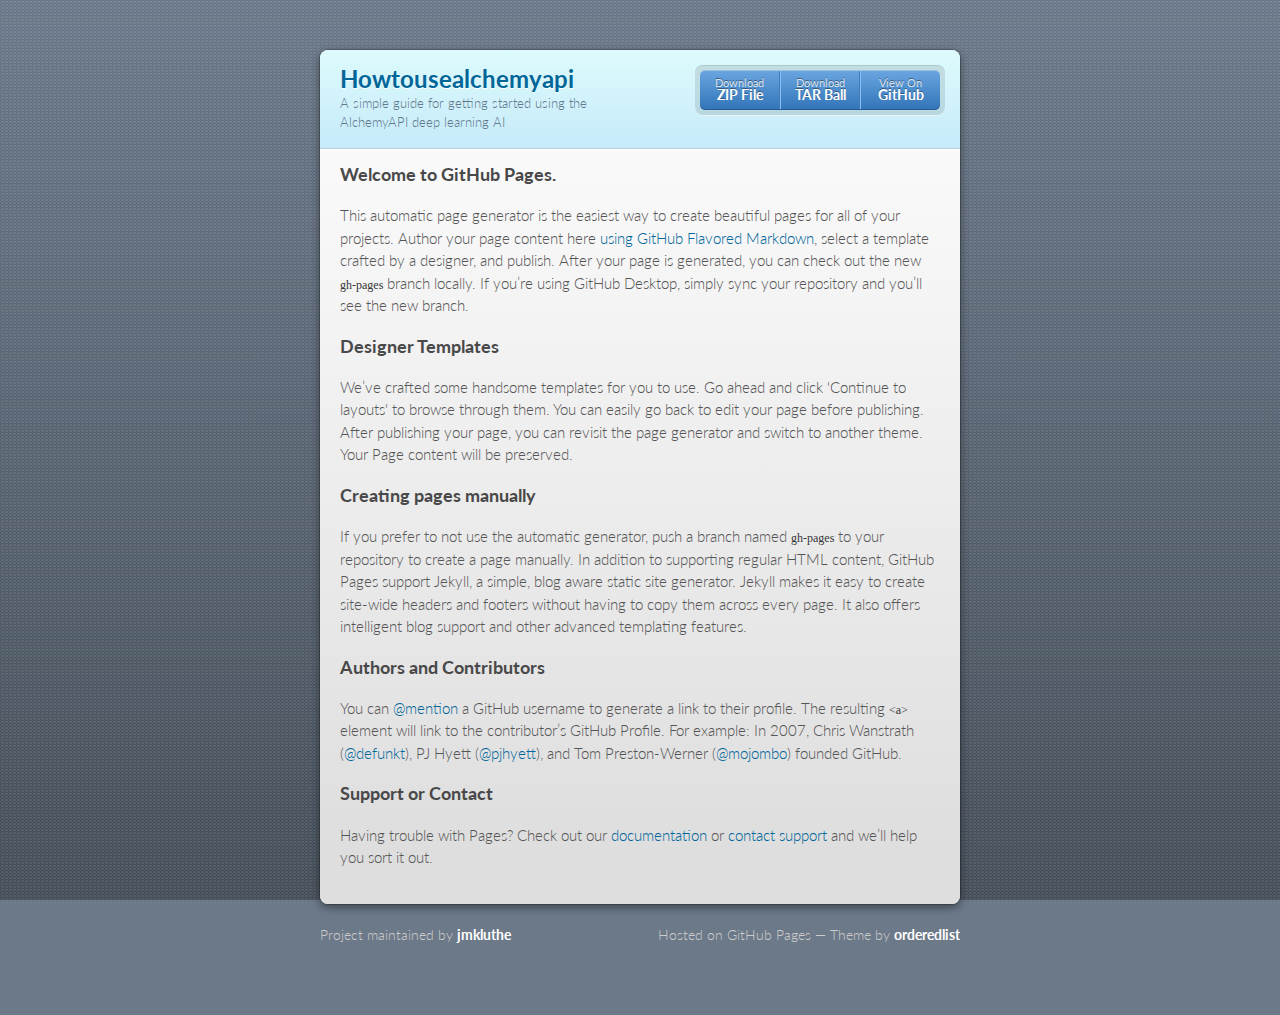
==== p2.html @ 032c6ba6 "Add second page" ====
<!doctype html>
<html>
  <head>
    <meta charset="utf-8">
    <meta http-equiv="X-UA-Compatible" content="chrome=1">
    <title>Howtousealchemyapi by jmkluthe</title>

    <link rel="stylesheet" href="stylesheets/styles.css">
    <link rel="stylesheet" href="stylesheets/github-dark.css">
    <script src="javascripts/scale.fix.js"></script>
    <meta name="viewport" content="width=device-width, initial-scale=1, user-scalable=no">

    <!--[if lt IE 9]>
    <script src="//html5shiv.googlecode.com/svn/trunk/html5.js"></script>
    <![endif]-->
  </head>
  <body>
    <div class="wrapper">
      <header>
        <h1>Howtousealchemyapi</h1>
        <p>A simple guide for getting started using the AlchemyAPI deep learning AI</p>
        <p class="view"><a href="https://github.com/jmkluthe/HowToUseAlchemyAPI">View the Project on GitHub <small>jmkluthe/HowToUseAlchemyAPI</small></a></p>
        <ul>
          <li><a href="https://github.com/jmkluthe/HowToUseAlchemyAPI/zipball/master">Download <strong>ZIP File</strong></a></li>
          <li><a href="https://github.com/jmkluthe/HowToUseAlchemyAPI/tarball/master">Download <strong>TAR Ball</strong></a></li>
          <li><a href="https://github.com/jmkluthe/HowToUseAlchemyAPI">View On <strong>GitHub</strong></a></li>
        </ul>
      </header>
      <section>
        <h3>
<a id="welcome-to-github-pages" class="anchor" href="#welcome-to-github-pages" aria-hidden="true"><span aria-hidden="true" class="octicon octicon-link"></span></a>Welcome to GitHub Pages.</h3>

<p>This automatic page generator is the easiest way to create beautiful pages for all of your projects. Author your page content here <a href="https://guides.github.com/features/mastering-markdown/">using GitHub Flavored Markdown</a>, select a template crafted by a designer, and publish. After your page is generated, you can check out the new <code>gh-pages</code> branch locally. If you’re using GitHub Desktop, simply sync your repository and you’ll see the new branch.</p>

<h3>
<a id="designer-templates" class="anchor" href="#designer-templates" aria-hidden="true"><span aria-hidden="true" class="octicon octicon-link"></span></a>Designer Templates</h3>

<p>We’ve crafted some handsome templates for you to use. Go ahead and click 'Continue to layouts' to browse through them. You can easily go back to edit your page before publishing. After publishing your page, you can revisit the page generator and switch to another theme. Your Page content will be preserved.</p>

<h3>
<a id="creating-pages-manually" class="anchor" href="#creating-pages-manually" aria-hidden="true"><span aria-hidden="true" class="octicon octicon-link"></span></a>Creating pages manually</h3>

<p>If you prefer to not use the automatic generator, push a branch named <code>gh-pages</code> to your repository to create a page manually. In addition to supporting regular HTML content, GitHub Pages support Jekyll, a simple, blog aware static site generator. Jekyll makes it easy to create site-wide headers and footers without having to copy them across every page. It also offers intelligent blog support and other advanced templating features.</p>

<h3>
<a id="authors-and-contributors" class="anchor" href="#authors-and-contributors" aria-hidden="true"><span aria-hidden="true" class="octicon octicon-link"></span></a>Authors and Contributors</h3>

<p>You can <a href="https://help.github.com/articles/basic-writing-and-formatting-syntax/#mentioning-users-and-teams" class="user-mention">@mention</a> a GitHub username to generate a link to their profile. The resulting <code>&lt;a&gt;</code> element will link to the contributor’s GitHub Profile. For example: In 2007, Chris Wanstrath (<a href="https://github.com/defunkt" class="user-mention">@defunkt</a>), PJ Hyett (<a href="https://github.com/pjhyett" class="user-mention">@pjhyett</a>), and Tom Preston-Werner (<a href="https://github.com/mojombo" class="user-mention">@mojombo</a>) founded GitHub.</p>

<h3>
<a id="support-or-contact" class="anchor" href="#support-or-contact" aria-hidden="true"><span aria-hidden="true" class="octicon octicon-link"></span></a>Support or Contact</h3>

<p>Having trouble with Pages? Check out our <a href="https://help.github.com/pages">documentation</a> or <a href="https://github.com/contact">contact support</a> and we’ll help you sort it out.</p>
      </section>
    </div>
    <footer>
      <p>Project maintained by <a href="https://github.com/jmkluthe">jmkluthe</a></p>
      <p>Hosted on GitHub Pages &mdash; Theme by <a href="https://github.com/orderedlist">orderedlist</a></p>
    </footer>
    <!--[if !IE]><script>fixScale(document);</script><![endif]-->
    
  </body>
</html>
---- stylesheets/styles.css ----
@import url(https://fonts.googleapis.com/css?family=Lato:300italic,700italic,300,700);
html {
  background: #6C7989;
  background: #6c7989 -webkit-gradient(linear, 50% 0%, 50% 100%, color-stop(0%, #6c7989), color-stop(100%, #434b55)) fixed;
  background: #6c7989 -webkit-linear-gradient(#6c7989, #434b55) fixed;
  background: #6c7989 -moz-linear-gradient(#6c7989, #434b55) fixed;
  background: #6c7989 -o-linear-gradient(#6c7989, #434b55) fixed;
  background: #6c7989 -ms-linear-gradient(#6c7989, #434b55) fixed;
  background: #6c7989 linear-gradient(#6c7989, #434b55) fixed;
}

body {
  padding: 50px 0;
  margin: 0;
  font: 14px/1.5 Lato, "Helvetica Neue", Helvetica, Arial, sans-serif;
  color: #555;
  font-weight: 300;
  background: url('[data-uri]') fixed;
}

.wrapper {
  width: 640px;
  margin: 0 auto;
  background: #DEDEDE;
  -webkit-border-radius: 8px;
  -moz-border-radius: 8px;
  -ms-border-radius: 8px;
  -o-border-radius: 8px;
  border-radius: 8px;
  -webkit-box-shadow: rgba(0, 0, 0, 0.2) 0 0 0 1px, rgba(0, 0, 0, 0.45) 0 3px 10px;
  -moz-box-shadow: rgba(0, 0, 0, 0.2) 0 0 0 1px, rgba(0, 0, 0, 0.45) 0 3px 10px;
  box-shadow: rgba(0, 0, 0, 0.2) 0 0 0 1px, rgba(0, 0, 0, 0.45) 0 3px 10px;
}

header, section, footer {
  display: block;
}

a {
  color: #069;
  text-decoration: none;
}

p {
  margin: 0 0 20px;
  padding: 0;
}

strong {
  color: #222;
  font-weight: 700;
}

header {
  -webkit-border-radius: 8px 8px 0 0;
  -moz-border-radius: 8px 8px 0 0;
  -ms-border-radius: 8px 8px 0 0;
  -o-border-radius: 8px 8px 0 0;
  border-radius: 8px 8px 0 0;
  background: #C6EAFA;
  background: -webkit-gradient(linear, 50% 0%, 50% 100%, color-stop(0%, #ddfbfc), color-stop(100%, #c6eafa));
  background: -webkit-linear-gradient(#ddfbfc, #c6eafa);
  background: -moz-linear-gradient(#ddfbfc, #c6eafa);
  background: -o-linear-gradient(#ddfbfc, #c6eafa);
  background: -ms-linear-gradient(#ddfbfc, #c6eafa);
  background: linear-gradient(#ddfbfc, #c6eafa);
  position: relative;
  padding: 15px 20px;
  border-bottom: 1px solid #B2D2E1;
}
header h1 {
  margin: 0;
  padding: 0;
  font-size: 24px;
  line-height: 1.2;
  color: #069;
  text-shadow: rgba(255, 255, 255, 0.9) 0 1px 0;
}
header.without-description h1 {
  margin: 10px 0;
}
header p {
  margin: 0;
  color: #61778B;
  width: 300px;
  font-size: 13px;
}
header p.view {
  display: none;
  font-weight: 700;
  text-shadow: rgba(255, 255, 255, 0.9) 0 1px 0;
  -webkit-font-smoothing: antialiased;
}
header p.view a {
  color: #06c;
}
header p.view small {
  font-weight: 400;
}
header ul {
  margin: 0;
  padding: 0;
  list-style: none;
  position: absolute;
  z-index: 1;
  right: 20px;
  top: 20px;
  height: 38px;
  padding: 1px 0;
  background: #5198DF;
  background: -webkit-gradient(linear, 50% 0%, 50% 100%, color-stop(0%, #77b9fb), color-stop(100%, #3782cd));
  background: -webkit-linear-gradient(#77b9fb, #3782cd);
  background: -moz-linear-gradient(#77b9fb, #3782cd);
  background: -o-linear-gradient(#77b9fb, #3782cd);
  background: -ms-linear-gradient(#77b9fb, #3782cd);
  background: linear-gradient(#77b9fb, #3782cd);
  border-radius: 5px;
  -webkit-box-shadow: inset rgba(255, 255, 255, 0.45) 0 1px 0, inset rgba(0, 0, 0, 0.2) 0 -1px 0;
  -moz-box-shadow: inset rgba(255, 255, 255, 0.45) 0 1px 0, inset rgba(0, 0, 0, 0.2) 0 -1px 0;
  box-shadow: inset rgba(255, 255, 255, 0.45) 0 1px 0, inset rgba(0, 0, 0, 0.2) 0 -1px 0;
  width: auto;
}
header ul:before {
  content: '';
  position: absolute;
  z-index: -1;
  left: -5px;
  top: -4px;
  right: -5px;
  bottom: -6px;
  background: rgba(0, 0, 0, 0.1);
  -webkit-border-radius: 8px;
  -moz-border-radius: 8px;
  -ms-border-radius: 8px;
  -o-border-radius: 8px;
  border-radius: 8px;
  -webkit-box-shadow: rgba(0, 0, 0, 0.2) 0 -1px 0, inset rgba(255, 255, 255, 0.7) 0 -1px 0;
  -moz-box-shadow: rgba(0, 0, 0, 0.2) 0 -1px 0, inset rgba(255, 255, 255, 0.7) 0 -1px 0;
  box-shadow: rgba(0, 0, 0, 0.2) 0 -1px 0, inset rgba(255, 255, 255, 0.7) 0 -1px 0;
}
header ul li {
  width: 79px;
  float: left;
  border-right: 1px solid #3A7CBE;
  height: 38px;
}
header ul li.single {
  border: none;
}
header ul li + li {
  width: 78px;
  border-left: 1px solid #8BBEF3;
}
header ul li + li + li {
  border-right: none;
  width: 79px;
}
header ul a {
  line-height: 1;
  font-size: 11px;
  color: #fff;
  color: rgba(255, 255, 255, 0.8);
  display: block;
  text-align: center;
  font-weight: 400;
  padding-top: 6px;
  height: 40px;
  text-shadow: rgba(0, 0, 0, 0.4) 0 -1px 0;
}
header ul a strong {
  font-size: 14px;
  display: block;
  color: #fff;
  -webkit-font-smoothing: antialiased;
}

section {
  padding: 15px 20px;
  font-size: 15px;
  border-top: 1px solid #fff;
  background: -webkit-gradient(linear, 50% 0%, 50% 700, color-stop(0%, #fafafa), color-stop(100%, #dedede));
  background: -webkit-linear-gradient(#fafafa, #dedede 700px);
  background: -moz-linear-gradient(#fafafa, #dedede 700px);
  background: -o-linear-gradient(#fafafa, #dedede 700px);
  background: -ms-linear-gradient(#fafafa, #dedede 700px);
  background: linear-gradient(#fafafa, #dedede 700px);
  -webkit-border-radius: 0 0 8px 8px;
  -moz-border-radius: 0 0 8px 8px;
  -ms-border-radius: 0 0 8px 8px;
  -o-border-radius: 0 0 8px 8px;
  border-radius: 0 0 8px 8px;
  position: relative;
}

h1, h2, h3, h4, h5, h6 {
  color: #222;
  padding: 0;
  margin: 0 0 20px;
  line-height: 1.2;
}

p, ul, ol, table, pre, dl {
  margin: 0 0 20px;
}

h1, h2, h3 {
  line-height: 1.1;
}

h1 {
  font-size: 28px;
}

h2 {
  color: #393939;
}

h3, h4, h5, h6 {
  color: #494949;
}

blockquote {
  margin: 0 -20px 20px;
  padding: 15px 20px 1px 40px;
  font-style: italic;
  background: #ccc;
  background: rgba(0, 0, 0, 0.06);
  color: #222;
}

img {
  max-width: 100%;
}

code, pre {
  font-family: Monaco, Bitstream Vera Sans Mono, Lucida Console, Terminal;
  color: #333;
  font-size: 12px;
  overflow-x: auto;
}

pre {
  padding: 20px;
  background: #3A3C42;
  color: #f8f8f2;
  margin: 0 -20px 20px;
}
pre code {
  color: #f8f8f2;
}
li pre {
  margin-left: -60px;
  padding-left: 60px;
}

table {
  width: 100%;
  border-collapse: collapse;
}

th, td {
  text-align: left;
  padding: 5px 10px;
  border-bottom: 1px solid #aaa;
}

dt {
  color: #222;
  font-weight: 700;
}

th {
  color: #222;
}

small {
  font-size: 11px;
}

hr {
  border: 0;
  background: #aaa;
  height: 1px;
  margin: 0 0 20px;
}

footer {
  width: 640px;
  margin: 0 auto;
  padding: 20px 0 0;
  color: #ccc;
  overflow: hidden;
}
footer a {
  color: #fff;
  font-weight: bold;
}
footer p {
  float: left;
}
footer p + p {
  float: right;
}

@media print, screen and (max-width: 740px) {
  body {
    padding: 0;
  }

  .wrapper {
    -webkit-border-radius: 0;
    -moz-border-radius: 0;
    -ms-border-radius: 0;
    -o-border-radius: 0;
    border-radius: 0;
    -webkit-box-shadow: none;
    -moz-box-shadow: none;
    box-shadow: none;
    width: 100%;
  }

  footer {
    -webkit-border-radius: 0;
    -moz-border-radius: 0;
    -ms-border-radius: 0;
    -o-border-radius: 0;
    border-radius: 0;
    padding: 20px;
    width: auto;
  }
  footer p {
    float: none;
    margin: 0;
  }
  footer p + p {
    float: none;
  }
}
@media print, screen and (max-width:580px) {
  header ul {
    display: none;
  }

  header p.view {
    display: block;
  }

  header p {
    width: 100%;
  }
}
@media print {
  header p.view a small:before {
    content: 'at https://github.com/';
  }
}
---- stylesheets/github-dark.css ----
/*
The MIT License (MIT)

Copyright (c) 2015 GitHub, Inc.

Permission is hereby granted, free of charge, to any person obtaining a copy
of this software and associated documentation files (the "Software"), to deal
in the Software without restriction, including without limitation the rights
to use, copy, modify, merge, publish, distribute, sublicense, and/or sell
copies of the Software, and to permit persons to whom the Software is
furnished to do so, subject to the following conditions:

The above copyright notice and this permission notice shall be included in all
copies or substantial portions of the Software.

THE SOFTWARE IS PROVIDED "AS IS", WITHOUT WARRANTY OF ANY KIND, EXPRESS OR
IMPLIED, INCLUDING BUT NOT LIMITED TO THE WARRANTIES OF MERCHANTABILITY,
FITNESS FOR A PARTICULAR PURPOSE AND NONINFRINGEMENT. IN NO EVENT SHALL THE
AUTHORS OR COPYRIGHT HOLDERS BE LIABLE FOR ANY CLAIM, DAMAGES OR OTHER
LIABILITY, WHETHER IN AN ACTION OF CONTRACT, TORT OR OTHERWISE, ARISING FROM,
OUT OF OR IN CONNECTION WITH THE SOFTWARE OR THE USE OR OTHER DEALINGS IN THE
SOFTWARE.

*/

.pl-c /* comment */ {
  color: #969896;
}

.pl-c1      /* constant, markup.raw, meta.diff.header, meta.module-reference, meta.property-name, support, support.constant, support.variable, variable.other.constant */,
.pl-s .pl-v /* string variable */ {
  color: #0099cd;
}

.pl-e  /* entity */,
.pl-en /* entity.name */ {
  color: #9774cb;
}

.pl-s .pl-s1 /* string source */,
.pl-smi      /* storage.modifier.import, storage.modifier.package, storage.type.java, variable.other, variable.parameter.function */ {
  color: #ddd;
}

.pl-ent /* entity.name.tag */ {
  color: #7bcc72;
}

.pl-k /* keyword, storage, storage.type */ {
  color: #cc2372;
}

.pl-pds              /* punctuation.definition.string, string.regexp.character-class */,
.pl-s                /* string */,
.pl-s .pl-pse .pl-s1 /* string punctuation.section.embedded source */,
.pl-sr               /* string.regexp */,
.pl-sr .pl-cce       /* string.regexp constant.character.escape */,
.pl-sr .pl-sra       /* string.regexp string.regexp.arbitrary-repitition */,
.pl-sr .pl-sre       /* string.regexp source.ruby.embedded */ {
  color: #3c66e2;
}

.pl-v /* variable */ {
  color: #fb8764;
}

.pl-id /* invalid.deprecated */ {
  color: #e63525;
}

.pl-ii /* invalid.illegal */ {
  background-color: #e63525;
  color: #f8f8f8;
}

.pl-sr .pl-cce /* string.regexp constant.character.escape */ {
  color: #7bcc72;
  font-weight: bold;
}

.pl-ml /* markup.list */ {
  color: #c26b2b;
}

.pl-mh        /* markup.heading */,
.pl-mh .pl-en /* markup.heading entity.name */,
.pl-ms        /* meta.separator */ {
  color: #264ec5;
  font-weight: bold;
}

.pl-mq /* markup.quote */ {
  color: #00acac;
}

.pl-mi /* markup.italic */ {
  color: #ddd;
  font-style: italic;
}

.pl-mb /* markup.bold */ {
  color: #ddd;
  font-weight: bold;
}

.pl-md /* markup.deleted, meta.diff.header.from-file */ {
  background-color: #ffecec;
  color: #bd2c00;
}

.pl-mi1 /* markup.inserted, meta.diff.header.to-file */ {
  background-color: #eaffea;
  color: #55a532;
}

.pl-mdr /* meta.diff.range */ {
  color: #9774cb;
  font-weight: bold;
}

.pl-mo /* meta.output */ {
  color: #264ec5;
}
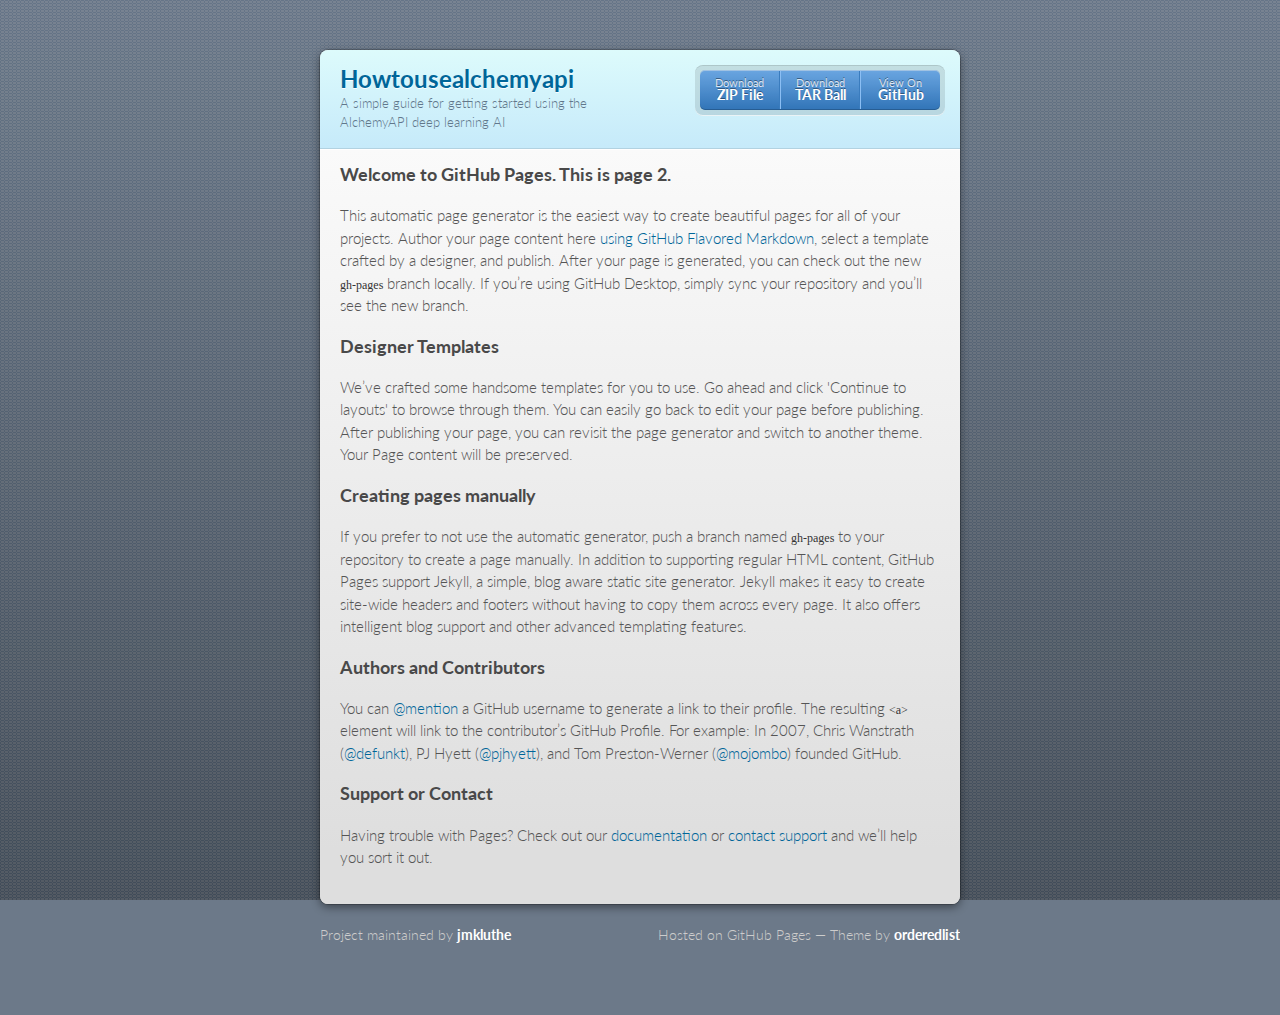
==== commit 03dbaf58: "add content" ====
--- a/p2.html
+++ b/p2.html
@@ -28,7 +28,7 @@
       </header>
       <section>
         <h3>
-<a id="welcome-to-github-pages" class="anchor" href="#welcome-to-github-pages" aria-hidden="true"><span aria-hidden="true" class="octicon octicon-link"></span></a>Welcome to GitHub Pages.</h3>
+<a id="welcome-to-github-pages" class="anchor" href="#welcome-to-github-pages" aria-hidden="true"><span aria-hidden="true" class="octicon octicon-link"></span></a>Welcome to GitHub Pages. This is page 2.</h3>
 
 <p>This automatic page generator is the easiest way to create beautiful pages for all of your projects. Author your page content here <a href="https://guides.github.com/features/mastering-markdown/">using GitHub Flavored Markdown</a>, select a template crafted by a designer, and publish. After your page is generated, you can check out the new <code>gh-pages</code> branch locally. If you’re using GitHub Desktop, simply sync your repository and you’ll see the new branch.</p>
 
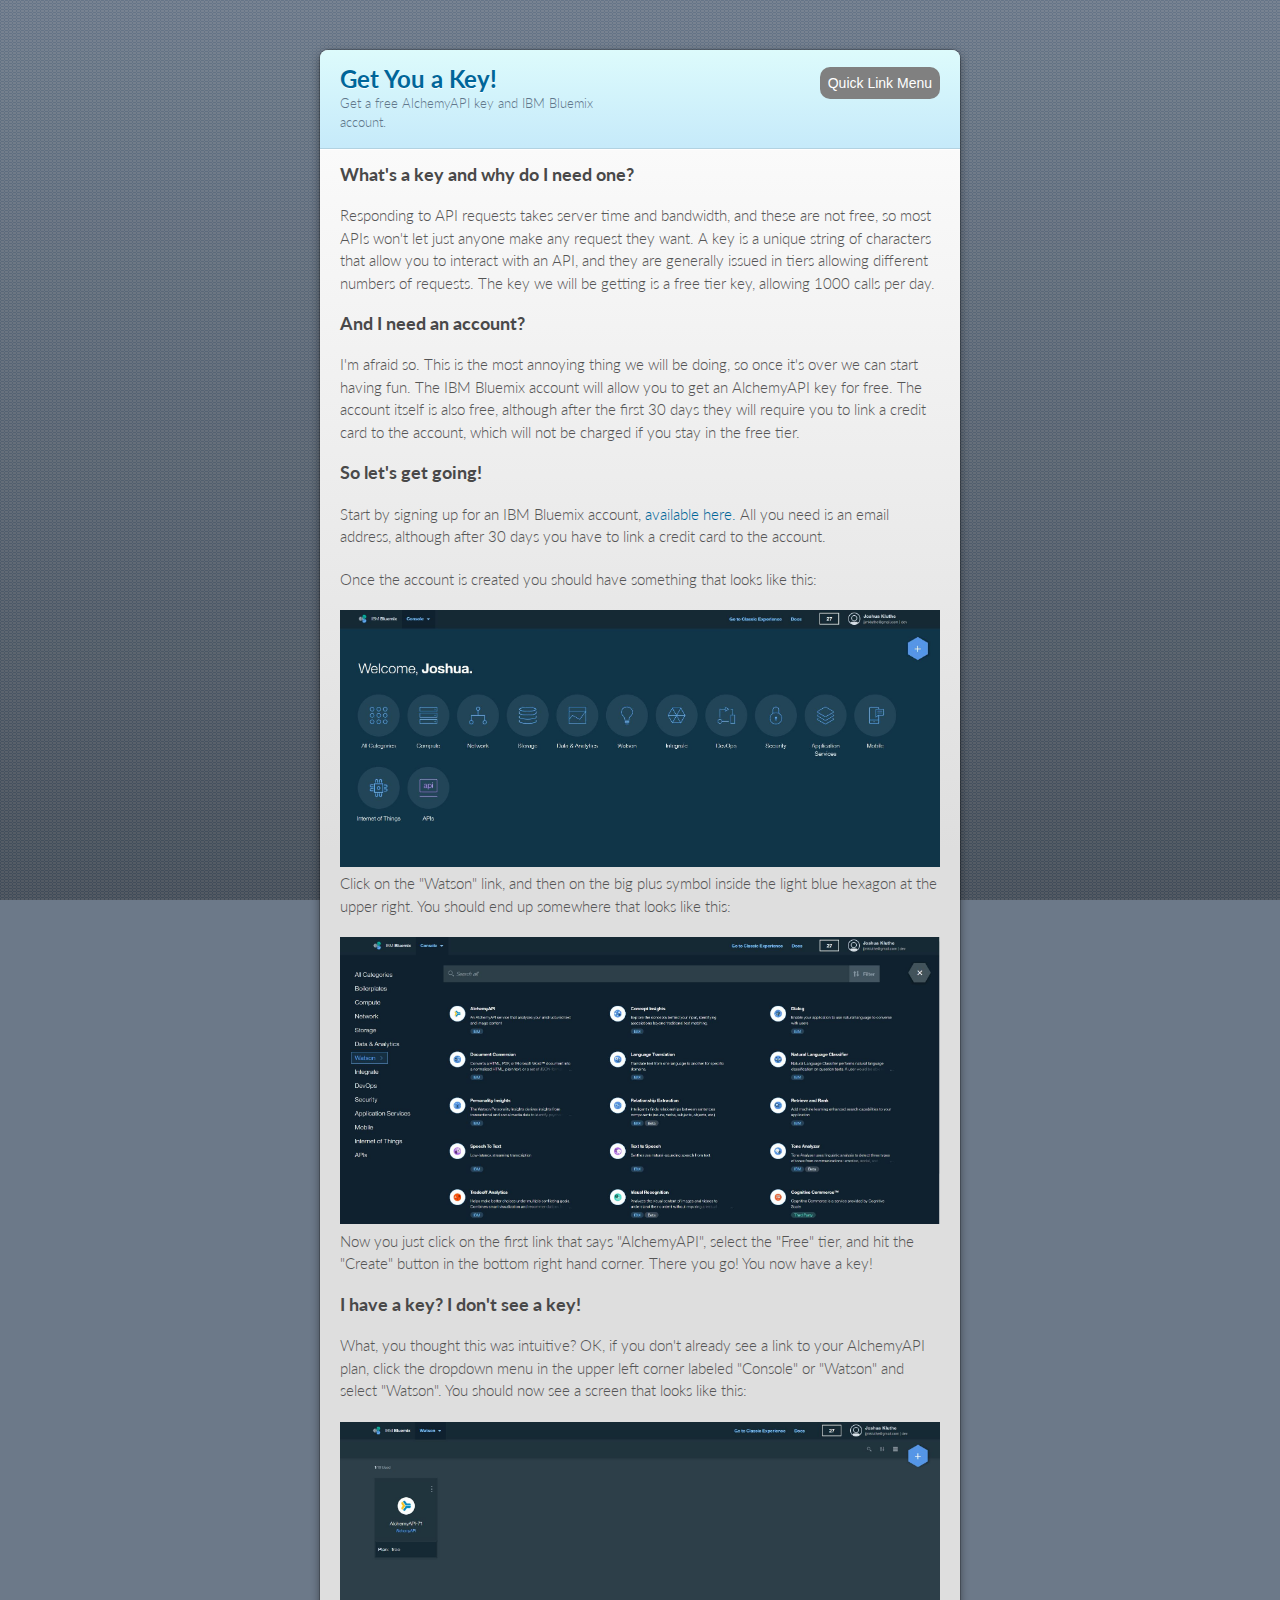
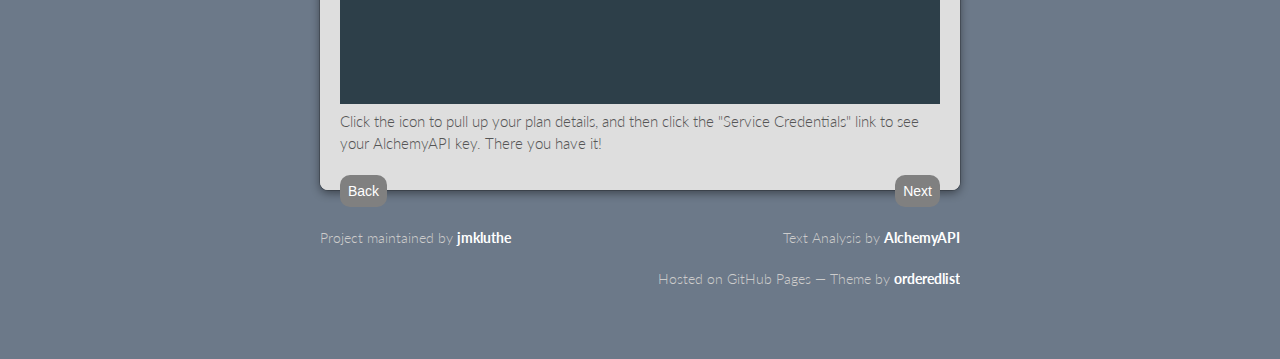
==== commit 5931123e: "Added all" ====
--- a/p2.html
+++ b/p2.html
@@ -17,44 +17,61 @@
   <body>
     <div class="wrapper">
       <header>
-        <h1>Howtousealchemyapi</h1>
-        <p>A simple guide for getting started using the AlchemyAPI deep learning AI</p>
-        <p class="view"><a href="https://github.com/jmkluthe/HowToUseAlchemyAPI">View the Project on GitHub <small>jmkluthe/HowToUseAlchemyAPI</small></a></p>
-        <ul>
-          <li><a href="https://github.com/jmkluthe/HowToUseAlchemyAPI/zipball/master">Download <strong>ZIP File</strong></a></li>
-          <li><a href="https://github.com/jmkluthe/HowToUseAlchemyAPI/tarball/master">Download <strong>TAR Ball</strong></a></li>
-          <li><a href="https://github.com/jmkluthe/HowToUseAlchemyAPI">View On <strong>GitHub</strong></a></li>
-        </ul>
+        <h1>
+			Get You a Key!
+			<!-- dropdown menu taken from example from W3Schools http://www.w3schools.com/howto/howto_css_dropdown.asp -->
+			<span class="dropdown" style="float:right;">
+				<button class="dropbtn">Quick Link Menu</button>
+				<div class="dropdown-content">
+					<a href="index.html">Welcome</a>
+					<a href="p2.html">Get a Key</a>
+					<a href="p3.html">Some Notes on the API</a>
+					<a href="p4.html">Make a Simple Call</a>
+					<a href="p5.html">Examining Parts of the Call</a>
+					<a href="p6.html">Make a Targeted Call</a>
+					<a href="p7.html">Unleash the Full Power</a>
+					<a href="p8.html">Where to Next?</a>
+				</div>
+			</span>
+		</h1>
+		
+        <p>Get a free AlchemyAPI key and IBM Bluemix account.</p>
       </header>
       <section>
-        <h3>
-<a id="welcome-to-github-pages" class="anchor" href="#welcome-to-github-pages" aria-hidden="true"><span aria-hidden="true" class="octicon octicon-link"></span></a>Welcome to GitHub Pages. This is page 2.</h3>
 
-<p>This automatic page generator is the easiest way to create beautiful pages for all of your projects. Author your page content here <a href="https://guides.github.com/features/mastering-markdown/">using GitHub Flavored Markdown</a>, select a template crafted by a designer, and publish. After your page is generated, you can check out the new <code>gh-pages</code> branch locally. If you’re using GitHub Desktop, simply sync your repository and you’ll see the new branch.</p>
+		<h3>What's a key and why do I need one?</h3>
 
-<h3>
-<a id="designer-templates" class="anchor" href="#designer-templates" aria-hidden="true"><span aria-hidden="true" class="octicon octicon-link"></span></a>Designer Templates</h3>
+		<p>Responding to API requests takes server time and bandwidth, and these are not free, so most APIs won't let just anyone make any request they want. A key is a unique string of characters that allow you to interact with an API, and they are generally issued in tiers allowing different numbers of requests. The key we will be getting is a free tier key, allowing 1000 calls per day.</p>
+		
+		<h3>And I need an account?</h3>
 
-<p>We’ve crafted some handsome templates for you to use. Go ahead and click 'Continue to layouts' to browse through them. You can easily go back to edit your page before publishing. After publishing your page, you can revisit the page generator and switch to another theme. Your Page content will be preserved.</p>
+		<p>I'm afraid so. This is the most annoying thing we will be doing, so once it's over we can start having fun. The IBM Bluemix account will allow you to get an AlchemyAPI key for free. The account itself is also free, although after the first 30 days they will require you to link a credit card to the account, which will not be charged if you stay in the free tier.</p>
 
-<h3>
-<a id="creating-pages-manually" class="anchor" href="#creating-pages-manually" aria-hidden="true"><span aria-hidden="true" class="octicon octicon-link"></span></a>Creating pages manually</h3>
+		<h3>So let's get going!</h3>
 
-<p>If you prefer to not use the automatic generator, push a branch named <code>gh-pages</code> to your repository to create a page manually. In addition to supporting regular HTML content, GitHub Pages support Jekyll, a simple, blog aware static site generator. Jekyll makes it easy to create site-wide headers and footers without having to copy them across every page. It also offers intelligent blog support and other advanced templating features.</p>
+		<p>Start by signing up for an IBM Bluemix account, <a href="https://console.ng.bluemix.net/registration/">available here.</a> All you need is an email address, although after 30 days you have to link a credit card to the account.</p>
+		
+		<p>Once the account is created you should have something that looks like this:</p>
+		<img src="images/BluemixSplash.JPG">
+		<p>Click on the "Watson" link, and then on the big plus symbol inside the light blue hexagon at the upper right. You should end up somewhere that looks like this:</p>
+		<img src="images/Choose.JPG">
+		<p>Now you just click on the first link that says "AlchemyAPI", select the "Free" tier, and hit the "Create" button in the bottom right hand corner. There you go! You now have a key!</p>
+		
+		<h3>I have a key? I don't see a key!</h3>
 
-<h3>
-<a id="authors-and-contributors" class="anchor" href="#authors-and-contributors" aria-hidden="true"><span aria-hidden="true" class="octicon octicon-link"></span></a>Authors and Contributors</h3>
-
-<p>You can <a href="https://help.github.com/articles/basic-writing-and-formatting-syntax/#mentioning-users-and-teams" class="user-mention">@mention</a> a GitHub username to generate a link to their profile. The resulting <code>&lt;a&gt;</code> element will link to the contributor’s GitHub Profile. For example: In 2007, Chris Wanstrath (<a href="https://github.com/defunkt" class="user-mention">@defunkt</a>), PJ Hyett (<a href="https://github.com/pjhyett" class="user-mention">@pjhyett</a>), and Tom Preston-Werner (<a href="https://github.com/mojombo" class="user-mention">@mojombo</a>) founded GitHub.</p>
-
-<h3>
-<a id="support-or-contact" class="anchor" href="#support-or-contact" aria-hidden="true"><span aria-hidden="true" class="octicon octicon-link"></span></a>Support or Contact</h3>
-
-<p>Having trouble with Pages? Check out our <a href="https://help.github.com/pages">documentation</a> or <a href="https://github.com/contact">contact support</a> and we’ll help you sort it out.</p>
+		<p>What, you thought this was intuitive? OK, if you don't already see a link to your AlchemyAPI plan, click the dropdown menu in the upper left corner labeled "Console" or "Watson" and select "Watson". You should now see a screen that looks like this:</p>	
+		<img src="images/APIicon.JPG">
+		<p>Click the icon to pull up your plan details, and then click the "Service Credentials" link to see your AlchemyAPI key. There you have it!</p>
+		
+		<div>
+			<a href="index.html"><button class="next" style="float: left;">Back</button></a>
+			<a href="p3.html"><button class="next" style="float: right;">Next</button></a>
+		</div>
       </section>
     </div>
     <footer>
       <p>Project maintained by <a href="https://github.com/jmkluthe">jmkluthe</a></p>
+	  <p>Text Analysis by <a href="http://www.alchemyapi.com">AlchemyAPI</a></p>
       <p>Hosted on GitHub Pages &mdash; Theme by <a href="https://github.com/orderedlist">orderedlist</a></p>
     </footer>
     <!--[if !IE]><script>fixScale(document);</script><![endif]-->
--- a/stylesheets/styles.css
+++ b/stylesheets/styles.css
@@ -354,3 +354,52 @@
     content: 'at https://github.com/';
   }
 }
+
+/*dropdown menu*/
+.dropbtn, .next {
+    background-color: grey;
+    color: white;
+    padding: 8px;
+    font-size: 14px;
+    border: none;
+    cursor: pointer;
+	border-radius: 10px;
+}
+
+/* The container <div> - needed to position the dropdown content */
+.dropdown {
+    position: relative;
+    display: inline-block;
+}
+
+/* Dropdown Content (Hidden by Default) */
+.dropdown-content {
+	z-index: 2;
+    display: none;
+    position: absolute;
+    background-color: #f9f9f9;
+    min-width: 160px;
+    box-shadow: 0px 8px 16px 0px rgba(0,0,0,0.2);
+	font-size: small;
+}
+
+/* Links inside the dropdown */
+.dropdown-content a {
+    color: black;
+    padding: 12px 16px;
+    text-decoration: none;
+    display: block;
+}
+
+/* Change color of dropdown links on hover */
+.dropdown-content a:hover {background-color: #f1f1f1}
+
+/* Show the dropdown menu on hover */
+.dropdown:hover .dropdown-content {
+    display: block;
+}
+
+/* Change the background color of the dropdown button when the dropdown content is shown */
+.dropdown:hover .dropbtn {
+    background-color: #3e8e41;
+}
